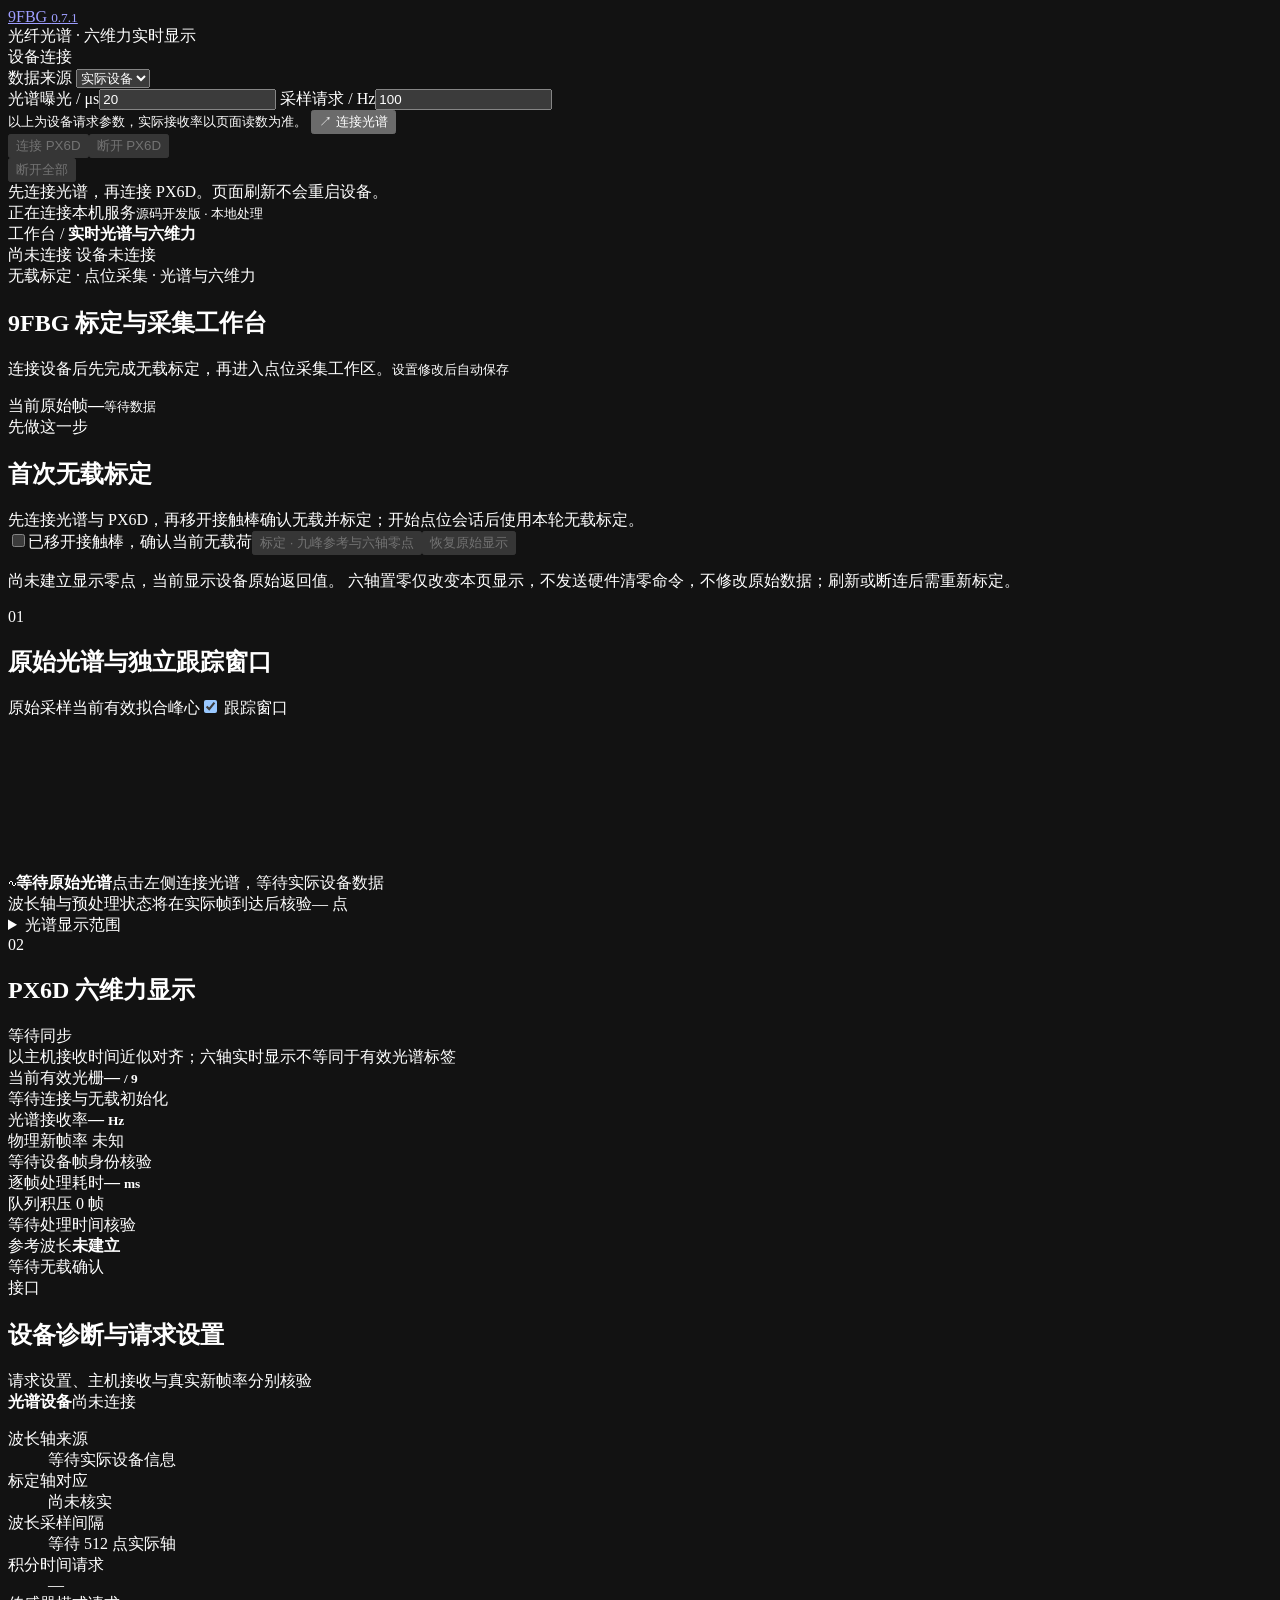
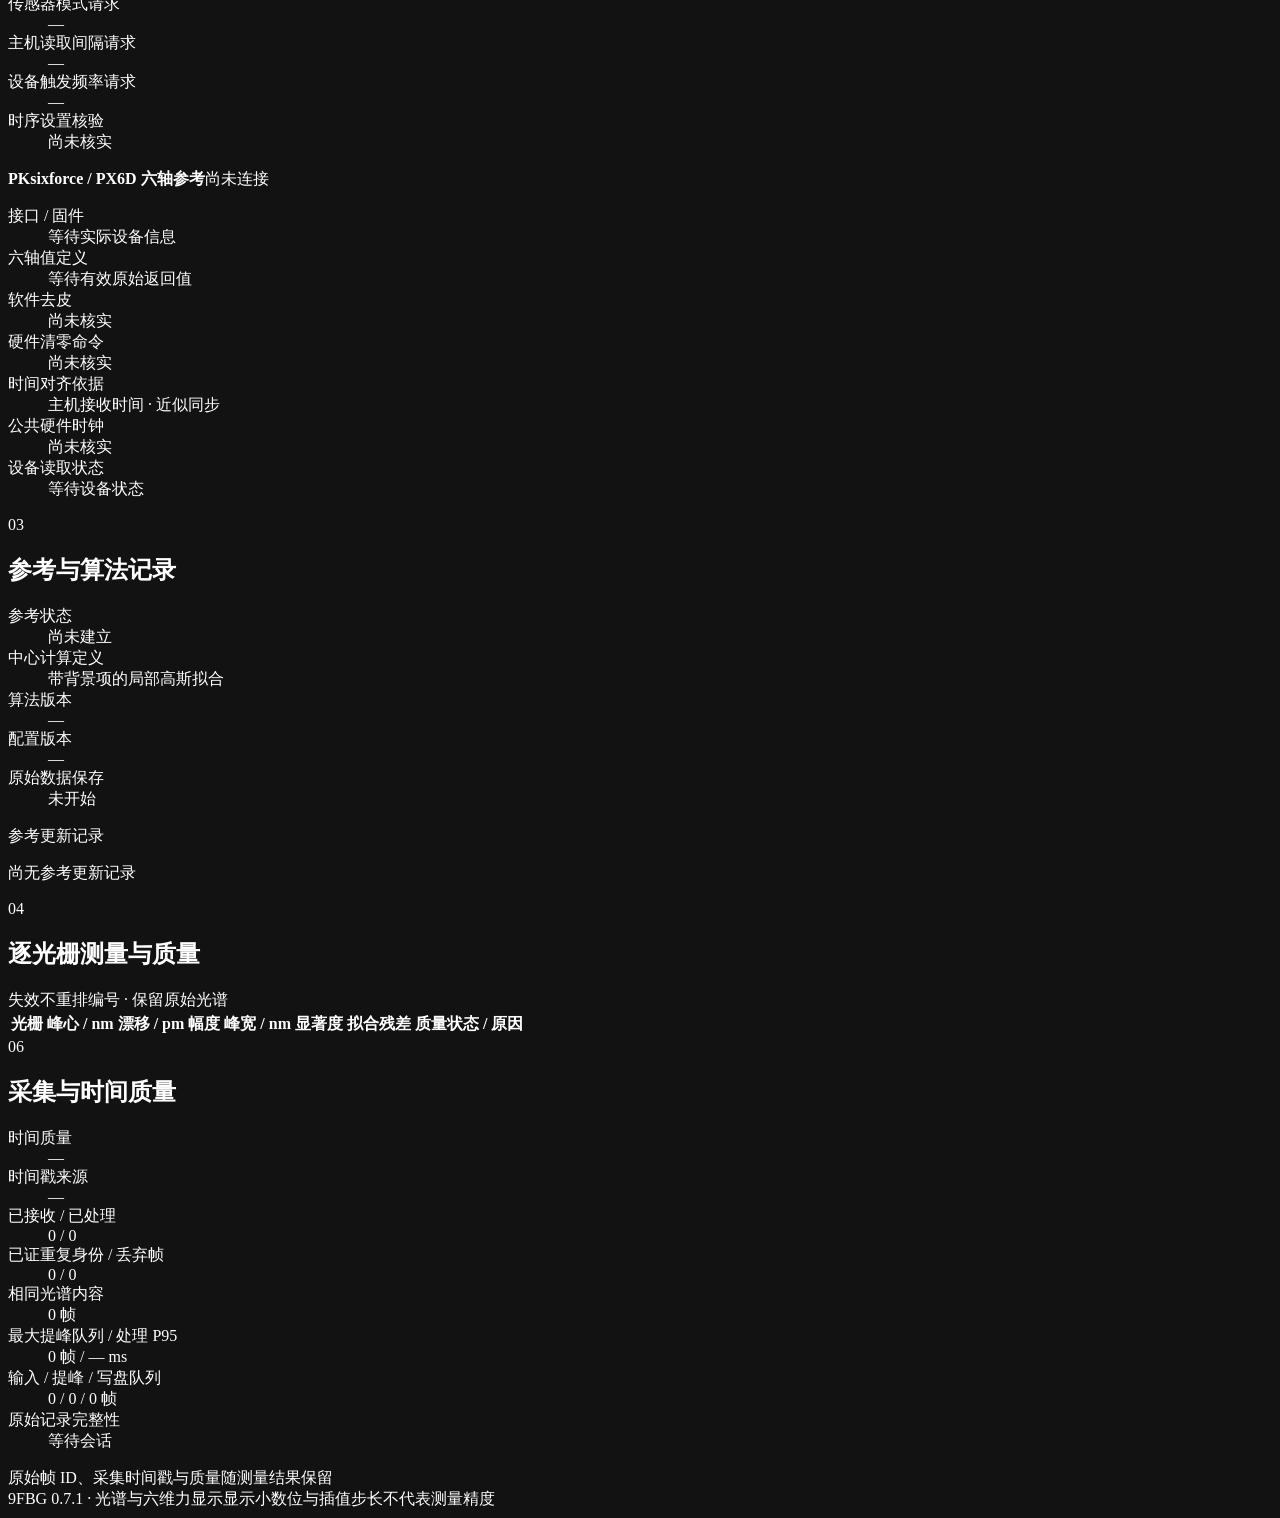
==== frontend/index.html @ 74b01b5b "导入 9FBG 0.7.1 源码开发版" ====
<!doctype html>
<html lang="zh-CN">
<head>
  <meta charset="UTF-8">
  <meta name="viewport" content="width=device-width, initial-scale=1.0">
  <meta name="color-scheme" content="dark">
  <title>9FBG · 光谱与六维力显示</title>
  <link rel="stylesheet" href="/style.css?version=0.7.1">
  <link rel="stylesheet" href="/experiment.css?version=0.7.1">
  <script src="/preferences.js" defer></script>
  <script src="/display.js" defer></script>
  <script src="/experiment.js?version=0.7.1" defer></script>
  <script src="/app.js" defer></script>
</head>
<body>
  <div class="workspace">
    <aside class="sidebar" aria-label="设备连接与显示操作">
      <a class="brand" href="/" aria-label="9FBG 工作台首页"><span class="brand-mark" aria-hidden="true"><i></i><i></i><i></i><i></i><i></i></span><span>9FBG <small id="version">0.7.1</small></span></a>
      <div class="product-description">光纤光谱 · 六维力实时显示</div>
      <div class="sidebar-divider"></div>
      <div id="connectionControls" class="connection-controls">
        <div class="sidebar-label">设备连接</div>
        <label class="field-label" for="sourceMode">数据来源</label>
        <select id="sourceMode"><option value="hardware">实际设备</option></select>
        <div class="connection-parameters">
          <label class="display-field" for="integrationUs"><span>光谱曝光 / μs</span><input id="integrationUs" type="number" value="20" min="1" step="1" inputmode="numeric"></label>
          <label class="display-field" for="sampleRateHz"><span>采样请求 / Hz</span><input id="sampleRateHz" type="number" value="100" min="1" step="1" inputmode="numeric"></label>
        </div>
        <small id="samplingRequestNote" class="display-note">以上为设备请求参数，实际接收率以页面读数为准。</small>
        <button id="connectBtn" class="button primary"><span aria-hidden="true">↗</span> 连接光谱</button>
        <div class="connection-force-buttons"><button id="px6dConnectBtn" class="button secondary" disabled>连接 PX6D</button><button id="px6dDisconnectBtn" class="button subtle" disabled>断开 PX6D</button></div>
        <button id="disconnectBtn" class="button subtle" disabled>断开全部</button>
        <div class="source-note" id="sourceNote">先连接光谱，再连接 PX6D。页面刷新不会重启设备。</div>
      </div>
      <div class="sidebar-footer"><span class="status-dot" id="serverDot"></span><span id="serverStatus">正在连接本机服务</span><small>源码开发版 · 本地处理</small></div>
    </aside>

    <main>
      <header class="topbar"><div class="breadcrumb">工作台 <span>/</span> <strong>实时光谱与六维力</strong></div><div class="topbar-right"><span class="mode-badge" id="modeBadge">尚未连接</span><span class="live-badge" id="runningBadge"><i></i> 设备未连接</span></div></header>
      <div class="main-content">
        <section class="page-heading"><div><div class="eyebrow">无载标定 · 点位采集 · 光谱与六维力</div><h1>9FBG 标定与采集工作台</h1><p>连接设备后先完成无载标定，再进入点位采集工作区。<small id="settingsStatus">设置修改后自动保存</small></p></div><div class="frame-stamp"><span>当前原始帧</span><strong id="frameId">—</strong><small id="frameTime">等待数据</small></div></section>
        <section class="panel initial-calibration-panel" aria-labelledby="initialCalibrationTitle">
          <div class="initial-calibration-heading"><span class="panel-index">先做这一步</span><h2 id="initialCalibrationTitle">首次无载标定</h2><span id="initialCalibrationNote" class="display-note" role="status">先连接光谱与 PX6D，再移开接触棒确认无载并标定；开始点位会话后使用本轮无载标定。</span></div>
          <div class="initial-calibration-actions"><label class="confirmation"><input id="forceUnloadedCheck" type="checkbox"><span>已移开接触棒，确认当前无载荷</span></label><button id="forceZeroBtn" class="button primary" disabled>标定 · 九峰参考与六轴零点</button><button id="forceZeroReset" class="button subtle" disabled>恢复原始显示</button></div>
          <p class="display-note initial-calibration-status"><span id="forceDisplayZeroStatus" role="status">尚未建立显示零点，当前显示设备原始返回值。</span> 六轴置零仅改变本页显示，不发送硬件清零命令，不修改原始数据；刷新或断连后需重新标定。</p>
        </section>
        <section id="liveDisplayPanel" class="panel live-display-panel" aria-label="实时光谱与六维力">
          <div class="live-display-columns">
            <section class="spectrum-panel" aria-labelledby="spectrumTitle">
          <div class="panel-header"><div><span class="panel-index">01</span><h2 id="spectrumTitle">原始光谱与独立跟踪窗口</h2></div><div class="chart-legend"><span><i class="raw-key"></i>原始采样</span><span><i class="fit-key"></i>当前有效拟合</span><span><i class="center-key"></i>峰心</span><label><input id="showWindows" type="checkbox" checked> 跟踪窗口</label></div></div>
          <div class="canvas-wrap spectrum-wrap"><canvas id="spectrumChart" aria-label="原始光谱、9 个跟踪窗口、拟合曲线和峰心标记" role="img"></canvas><div id="spectrumEmpty" class="chart-empty"><span class="empty-wave" aria-hidden="true">∿</span><strong>等待原始光谱</strong><span>点击左侧连接光谱，等待实际设备数据</span></div><div class="chart-tooltip" id="spectrumTooltip" hidden></div></div>
          <div class="chart-footer"><span id="axisSummary">波长轴与预处理状态将在实际帧到达后核验</span><span id="rawPointCount">— 点</span></div>
          <details class="display-controls">
            <summary>光谱显示范围</summary>
            <div class="display-controls-body">
              <div class="display-range-grid spectrum-range-grid">
                <label class="display-field display-mode" for="spectrumRangeMode"><span>显示方式</span><select id="spectrumRangeMode"><option value="auto">完整标定轴 · 自动强度</option><option value="manual">手动显示范围</option></select></label>
                <label class="display-field" for="spectrumXMin"><span>波长下限 / nm</span><input id="spectrumXMin" type="number" step="any" inputmode="decimal" placeholder="实际标定轴下限"></label>
                <label class="display-field" for="spectrumXMax"><span>波长上限 / nm</span><input id="spectrumXMax" type="number" step="any" inputmode="decimal" placeholder="实际标定轴上限"></label>
                <label class="display-field" for="spectrumYMin"><span>强度下限 / 计数</span><input id="spectrumYMin" type="number" step="1" inputmode="numeric" placeholder="自动"></label>
                <label class="display-field" for="spectrumYMax"><span>强度上限 / 计数</span><input id="spectrumYMax" type="number" step="1" inputmode="numeric" placeholder="自动"></label>
              </div>
              <div class="display-action-row"><button id="spectrumRangeApply" class="button secondary">应用显示范围</button><button id="spectrumRangeReset" class="button subtle">恢复完整光谱</button></div>
              <p class="display-note"><span id="spectrumDisplayStatus" role="status">横轴采用实际设备标定波长坐标，单位 nm；纵轴为原始强度计数。</span> 范围设置只调整显示，不修改原始采样或提峰配置。</p>
            </div>
          </details>
          <div id="qualityWarnings" class="diagnostic-notes" hidden></div>
        </section>
            <section class="force-panel" aria-labelledby="forceTitle">
          <div class="panel-header"><div><span class="panel-index">02</span><h2 id="forceTitle">PX6D 六维力显示</h2></div><span id="syncState" class="quality-pill neutral">等待同步</span></div>
          <div class="force-grid" id="forceGrid"></div>
          <div class="chart-footer"><span id="syncDetail">以主机接收时间近似对齐；六轴实时显示不等同于有效光谱标签</span></div>
        </section>
          </div>
          <section class="metric-grid" aria-label="实时采集指标">
          <div class="metric-card"><span>当前有效光栅</span><strong id="validCount">— <small>/ 9</small></strong><div><i class="metric-tick"></i><span id="trackerSummary">等待连接与无载初始化</span></div></div>
          <div class="metric-card"><span>光谱接收率</span><strong><span id="receiveHz">—</span> <small>Hz</small></strong><div>物理新帧率 <span id="newFrameHz">未知</span></div><div id="newFrameReason">等待设备帧身份核验</div></div>
          <div class="metric-card"><span>逐帧处理耗时</span><strong id="processingMs">— <small>ms</small></strong><div>队列积压 <span id="queueDepth">0</span> 帧</div><div id="queueDelay">等待处理时间核验</div></div>
          <div class="metric-card"><span>参考波长</span><strong id="referenceVersion">未建立</strong><div><span id="freezeDot" class="status-dot"></span><span id="freezeStatus">等待无载确认</span></div></div>
        </section>
        </section>
        <div id="notice" class="notice" role="status" aria-live="polite" hidden></div>
        <div id="experimentWorkspace" class="experiment-workspace"></div>

        <section class="panel device-panel" aria-labelledby="deviceTitle"><div class="panel-header"><div><span class="panel-index">接口</span><h2 id="deviceTitle">设备诊断与请求设置</h2></div><span class="muted-caption">请求设置、主机接收与真实新帧率分别核验</span></div><div class="device-grid"><div class="device-column"><div class="device-column-heading"><strong>光谱设备</strong><span id="opticalDeviceStatus" class="quality-pill neutral">尚未连接</span></div><dl class="detail-list"><div><dt>波长轴来源</dt><dd id="axisSource">等待实际设备信息</dd></div><div><dt>标定轴对应</dt><dd id="axisIdentity">尚未核实</dd></div><div><dt>波长采样间隔</dt><dd id="axisSpacing">等待 512 点实际轴</dd></div><div><dt>积分时间请求</dt><dd id="integrationRequest">—</dd></div><div><dt>传感器模式请求</dt><dd id="sensorModeRequest">—</dd></div><div><dt>主机读取间隔请求</dt><dd id="readIntervalRequest">—</dd></div><div><dt>设备触发频率请求</dt><dd id="triggerRequest">—</dd></div><div><dt>时序设置核验</dt><dd id="timingReadback">尚未核实</dd></div></dl></div><div class="device-column"><div class="device-column-heading"><strong>PKsixforce / PX6D 六轴参考</strong><span id="forceDeviceStatus" class="quality-pill neutral">尚未连接</span></div><dl class="detail-list"><div><dt>接口 / 固件</dt><dd id="forceDeviceIdentity">等待实际设备信息</dd></div><div><dt>六轴值定义</dt><dd id="forceValueDefinition">等待有效原始返回值</dd></div><div><dt>软件去皮</dt><dd id="forceTareStatus">尚未核实</dd></div><div><dt>硬件清零命令</dt><dd id="forceZeroStatus">尚未核实</dd></div><div><dt>时间对齐依据</dt><dd id="syncBasis">主机接收时间 · 近似同步</dd></div><div><dt>公共硬件时钟</dt><dd id="sharedClockStatus">尚未核实</dd></div><div><dt>设备读取状态</dt><dd id="deviceReadStatus">等待设备状态</dd></div></dl></div></div></section>

        <section class="panel reference-panel" aria-labelledby="referenceTitle"><div class="panel-header"><div><span class="panel-index">03</span><h2 id="referenceTitle">参考与算法记录</h2></div></div><dl class="detail-list"><div><dt>参考状态</dt><dd id="referenceState">尚未建立</dd></div><div><dt>中心计算定义</dt><dd>带背景项的局部高斯拟合</dd></div><div><dt>算法版本</dt><dd id="algorithmVersion">—</dd></div><div><dt>配置版本</dt><dd id="configVersion">—</dd></div><div><dt>原始数据保存</dt><dd id="sessionState">未开始</dd></div></dl><div class="record-label">参考更新记录</div><div id="referenceHistory" class="reference-history"><p>尚无参考更新记录</p></div></section>

        <section class="panel quality-panel" aria-labelledby="qualityTitle"><div class="panel-header"><div><span class="panel-index">04</span><h2 id="qualityTitle">逐光栅测量与质量</h2></div><span class="muted-caption">失效不重排编号 · 保留原始光谱</span></div><div class="table-scroll"><table><thead><tr><th>光栅</th><th>峰心 / nm</th><th>漂移 / pm</th><th>幅度</th><th>峰宽 / nm</th><th>显著度</th><th>拟合残差</th><th>质量状态 / 原因</th></tr></thead><tbody id="peakTable"></tbody></table></div></section>

        <div class="bottom-grid">
          <section class="panel acquisition-panel" aria-labelledby="acquisitionTitle"><div class="panel-header"><div><span class="panel-index">06</span><h2 id="acquisitionTitle">采集与时间质量</h2></div></div><dl class="acquisition-grid"><div><dt>时间质量</dt><dd id="timeQuality">—</dd></div><div><dt>时间戳来源</dt><dd id="timestampSource">—</dd></div><div><dt>已接收 / 已处理</dt><dd id="frameCounts">0 / 0</dd></div><div><dt>已证重复身份 / 丢弃帧</dt><dd id="duplicateCounts">0 / 0</dd></div><div><dt>相同光谱内容</dt><dd id="identicalPayloads">0 帧</dd></div><div><dt>最大提峰队列 / 处理 P95</dt><dd id="queuePeak">0 帧 / — ms</dd></div><div><dt>输入 / 提峰 / 写盘队列</dt><dd id="pipelineQueues">0 / 0 / 0 帧</dd></div><div><dt>原始记录完整性</dt><dd id="storageIntegrity">等待会话</dd></div></dl><div class="chart-footer"><span id="sessionPath">原始帧 ID、采集时间戳与质量随测量结果保留</span></div></section>
        </div>
        <footer class="page-footer"><span>9FBG <span id="footerVersion">0.7.1</span> · 光谱与六维力显示</span><span>显示小数位与插值步长不代表测量精度</span></footer>
      </div>
    </main>
  </div>
</body>
</html>
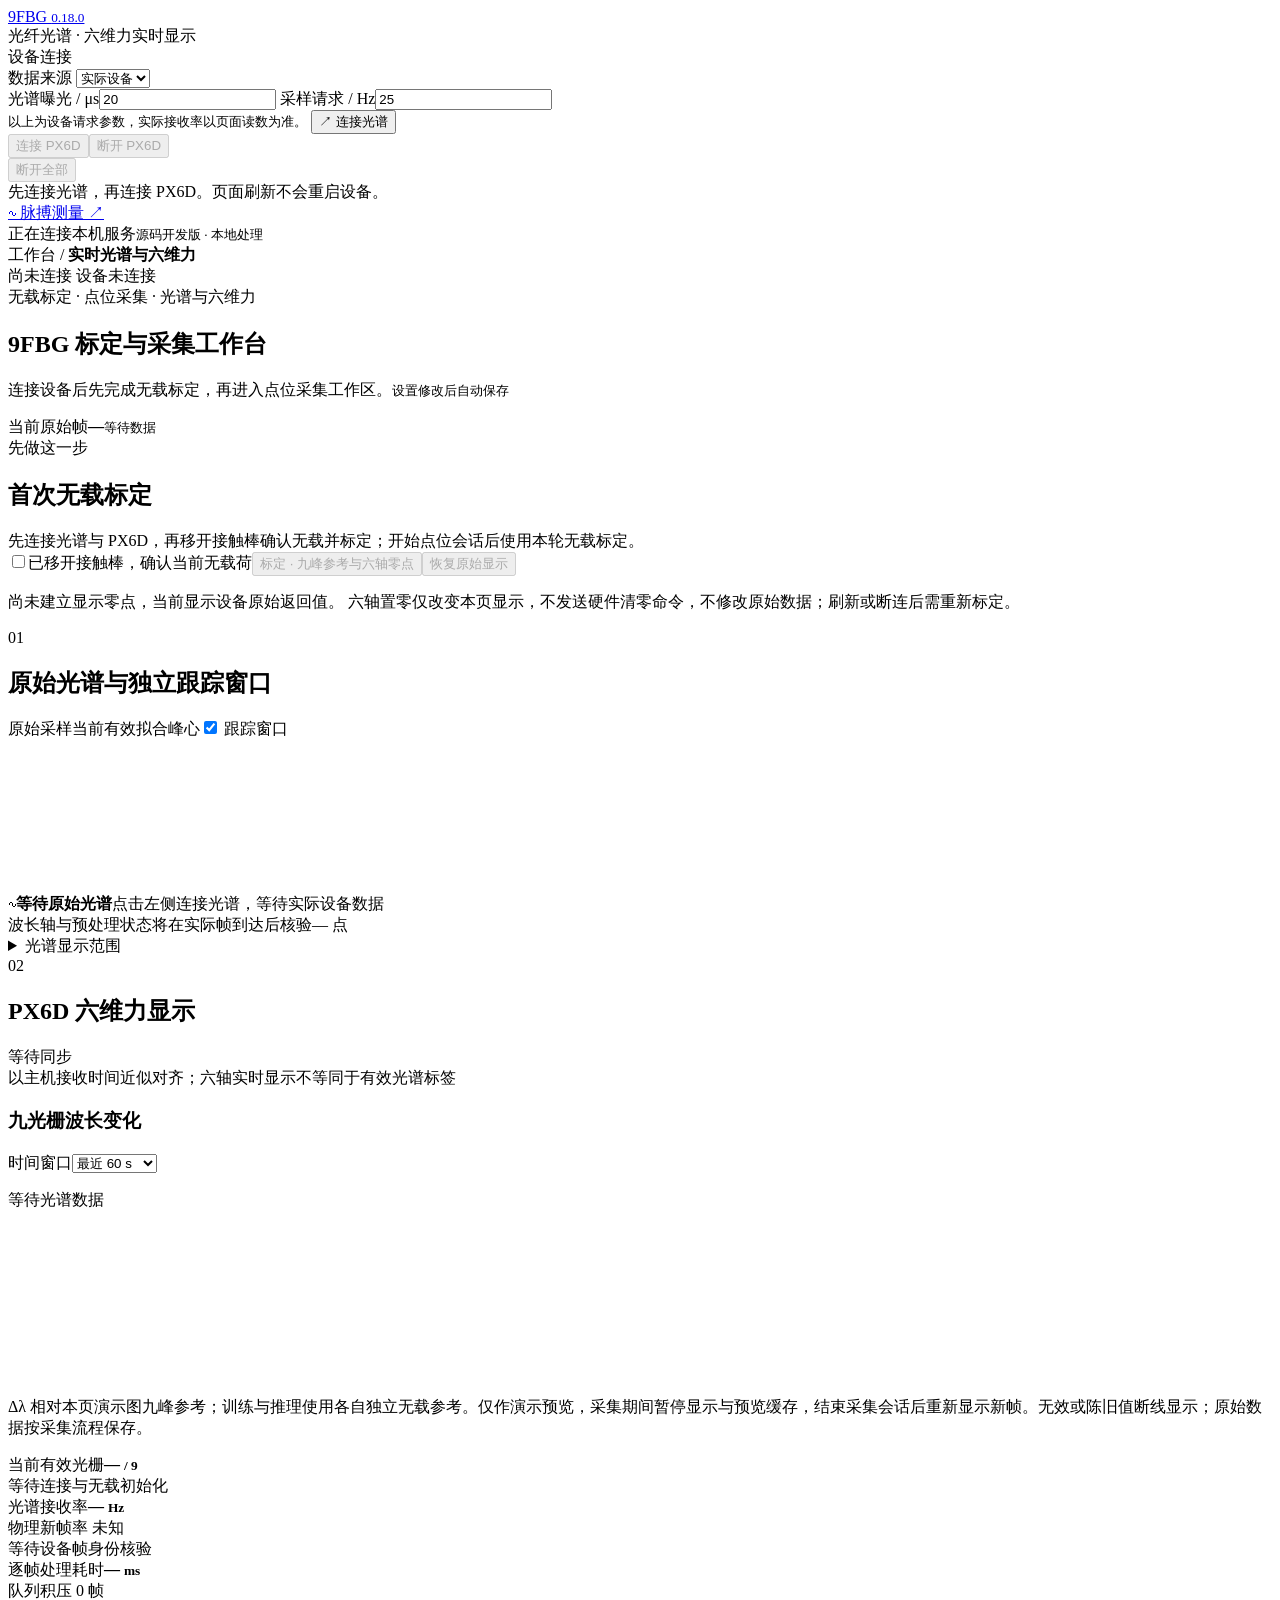
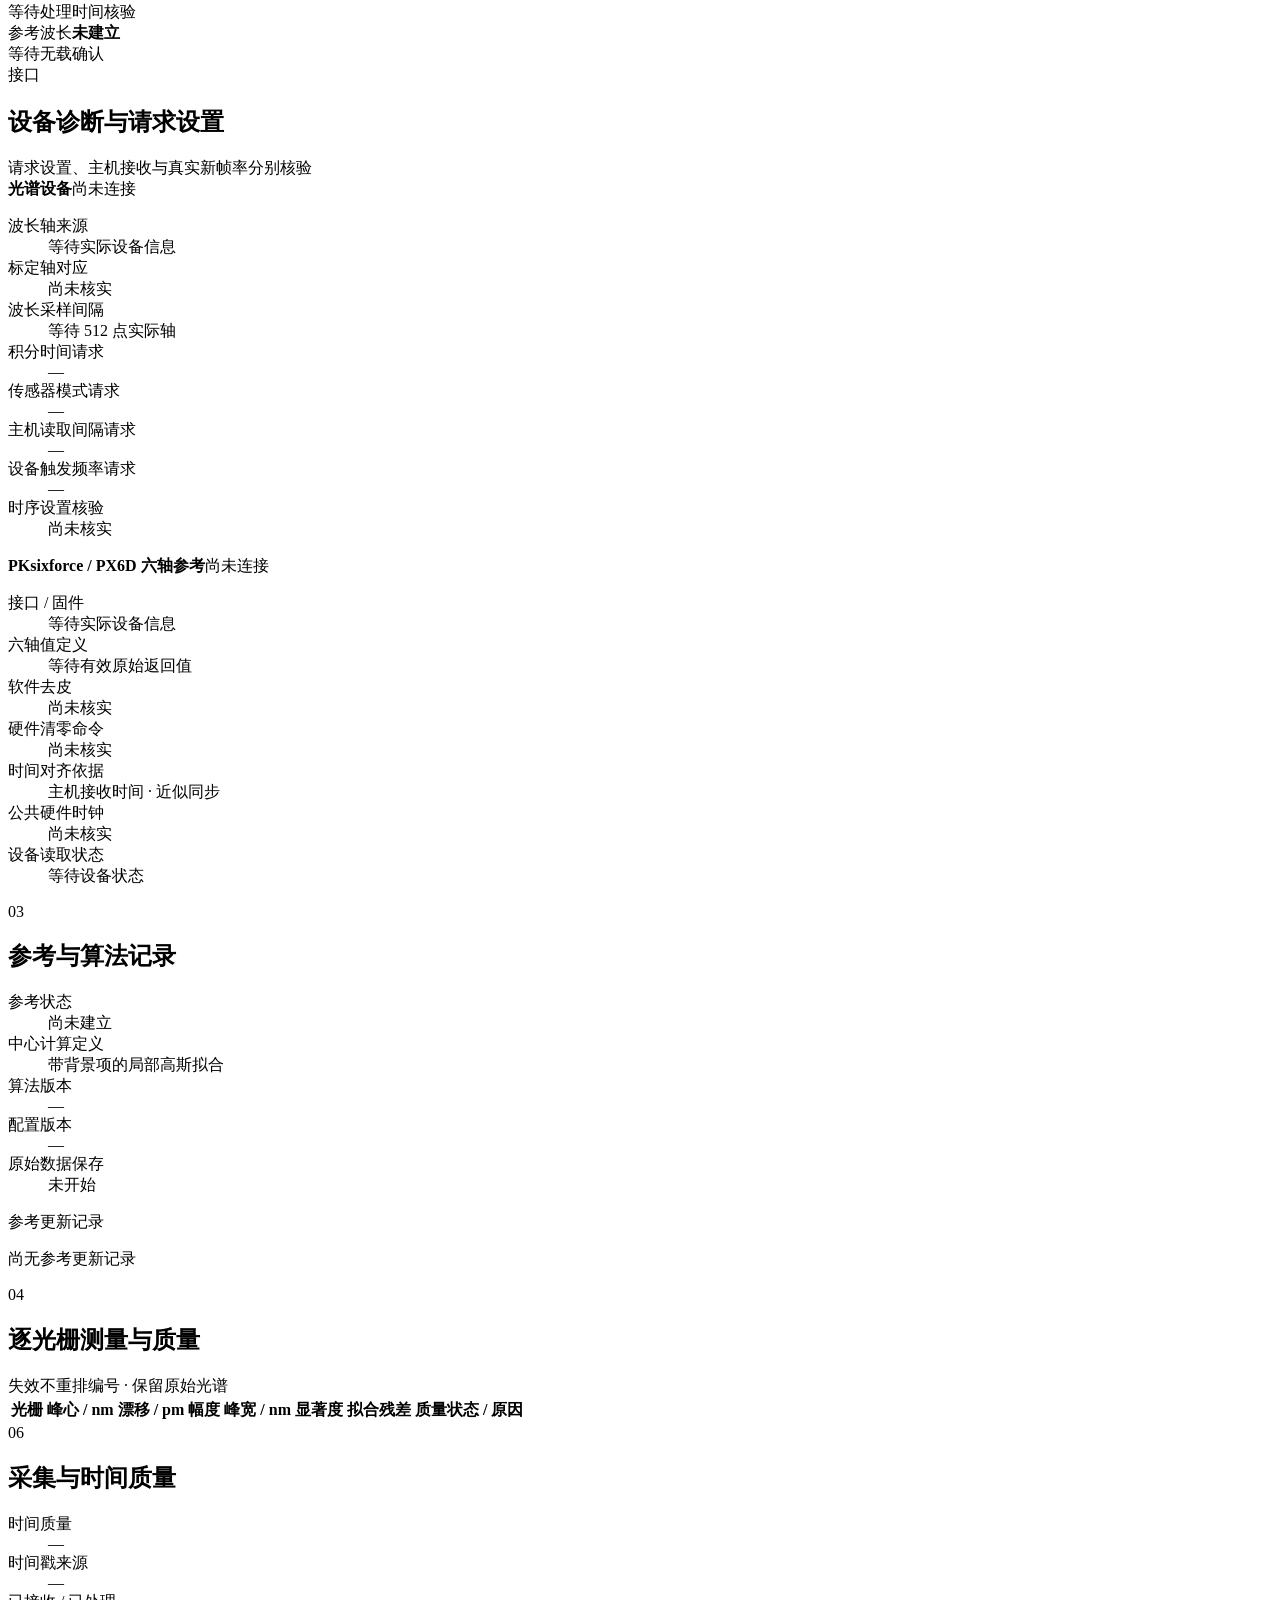
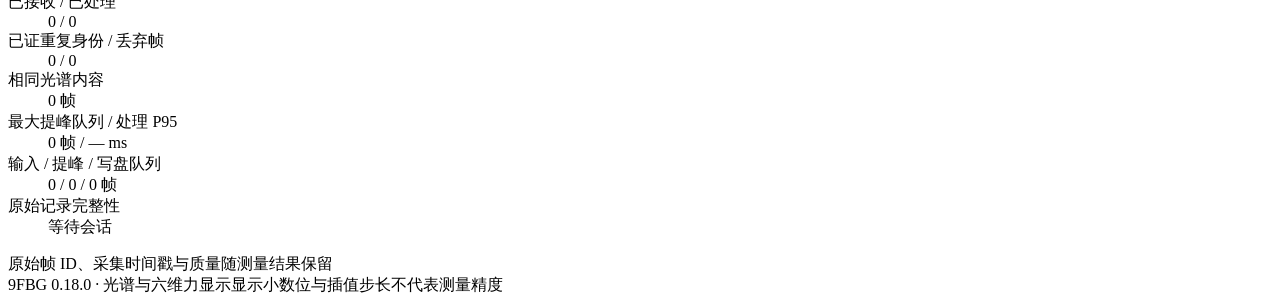
==== commit cd3c5425: "更新 9FBG 0.21.11 源码开发版" ====
--- a/frontend/index.html
+++ b/frontend/index.html
@@ -3,20 +3,24 @@
 <head>
   <meta charset="UTF-8">
   <meta name="viewport" content="width=device-width, initial-scale=1.0">
-  <meta name="color-scheme" content="dark">
+  <meta name="color-scheme" content="light">
   <title>9FBG · 光谱与六维力显示</title>
-  <link rel="stylesheet" href="/style.css?version=0.7.1">
-  <link rel="stylesheet" href="/experiment.css?version=0.7.1">
-  <script src="/preferences.js" defer></script>
-  <script src="/display.js" defer></script>
-  <script src="/experiment.js?version=0.7.1" defer></script>
-  <script src="/app.js" defer></script>
+  <link rel="stylesheet" href="/style.css?version=0.18.0">
+  <link rel="stylesheet" href="/experiment.css?version=0.18.0">
+  <link rel="stylesheet" href="/pulse.css?version=0.18.0">
+  <script src="/gui_priority.js?version=0.18.0" defer></script>
+  <script src="/preferences.js?version=0.18.0" defer></script>
+  <script src="/display.js?version=0.18.0" defer></script>
+  <script src="/wavelength_chart.js?version=0.18.0" defer></script>
+  <script src="/experiment.js?version=0.18.0" defer></script>
+  <script src="/app.js?version=0.18.0" defer></script>
 </head>
 <body>
   <div class="workspace">
     <aside class="sidebar" aria-label="设备连接与显示操作">
-      <a class="brand" href="/" aria-label="9FBG 工作台首页"><span class="brand-mark" aria-hidden="true"><i></i><i></i><i></i><i></i><i></i></span><span>9FBG <small id="version">0.7.1</small></span></a>
+      <a class="brand" href="/" aria-label="9FBG 工作台首页"><span class="brand-mark" aria-hidden="true"><i></i><i></i><i></i><i></i><i></i></span><span>9FBG <small id="version" data-ui-version="0.18.0">0.18.0</small></span></a>
       <div class="product-description">光纤光谱 · 六维力实时显示</div>
+      <div id="serviceVersion" class="product-description" hidden></div>
       <div class="sidebar-divider"></div>
       <div id="connectionControls" class="connection-controls">
         <div class="sidebar-label">设备连接</div>
@@ -24,7 +28,7 @@
         <select id="sourceMode"><option value="hardware">实际设备</option></select>
         <div class="connection-parameters">
           <label class="display-field" for="integrationUs"><span>光谱曝光 / μs</span><input id="integrationUs" type="number" value="20" min="1" step="1" inputmode="numeric"></label>
-          <label class="display-field" for="sampleRateHz"><span>采样请求 / Hz</span><input id="sampleRateHz" type="number" value="100" min="1" step="1" inputmode="numeric"></label>
+          <label class="display-field" for="sampleRateHz"><span>采样请求 / Hz</span><input id="sampleRateHz" type="number" value="25" min="1" step="1" inputmode="numeric"></label>
         </div>
         <small id="samplingRequestNote" class="display-note">以上为设备请求参数，实际接收率以页面读数为准。</small>
         <button id="connectBtn" class="button primary"><span aria-hidden="true">↗</span> 连接光谱</button>
@@ -32,19 +36,22 @@
         <button id="disconnectBtn" class="button subtle" disabled>断开全部</button>
         <div class="source-note" id="sourceNote">先连接光谱，再连接 PX6D。页面刷新不会重启设备。</div>
       </div>
+      <a id="pulsePageBtn" class="button pulse-entry" href="/pulse.html?version=0.18.0" target="_blank" rel="noopener"><span aria-hidden="true">∿</span> 脉搏测量 <span aria-hidden="true">↗</span></a>
       <div class="sidebar-footer"><span class="status-dot" id="serverDot"></span><span id="serverStatus">正在连接本机服务</span><small>源码开发版 · 本地处理</small></div>
     </aside>
 
     <main>
       <header class="topbar"><div class="breadcrumb">工作台 <span>/</span> <strong>实时光谱与六维力</strong></div><div class="topbar-right"><span class="mode-badge" id="modeBadge">尚未连接</span><span class="live-badge" id="runningBadge"><i></i> 设备未连接</span></div></header>
       <div class="main-content">
-        <section class="page-heading"><div><div class="eyebrow">无载标定 · 点位采集 · 光谱与六维力</div><h1>9FBG 标定与采集工作台</h1><p>连接设备后先完成无载标定，再进入点位采集工作区。<small id="settingsStatus">设置修改后自动保存</small></p></div><div class="frame-stamp"><span>当前原始帧</span><strong id="frameId">—</strong><small id="frameTime">等待数据</small></div></section>
+        <div id="guiPriorityNotice" class="notice gui-priority-notice" role="status" hidden><strong>脉搏曲线优先 · 本页显示与状态刷新已暂停</strong><span id="guiPriorityMessage">后台采集、保存与训练继续；恢复后核对最新状态。</span><button id="guiPriorityResume" class="button secondary">恢复本页实时显示</button></div>
+        <section class="page-heading"><div><div class="eyebrow">无载标定 · 点位采集 · 光谱与六维力</div><h1>9FBG 标定与采集工作台</h1><p>连接设备后先完成无载标定，再进入点位采集工作区。<small id="settingsStatus">设置修改后自动保存</small></p></div><div class="frame-stamp"><span id="frameLabel">当前原始帧</span><strong id="frameId">—</strong><small id="frameTime">等待数据</small></div></section>
         <section class="panel initial-calibration-panel" aria-labelledby="initialCalibrationTitle">
           <div class="initial-calibration-heading"><span class="panel-index">先做这一步</span><h2 id="initialCalibrationTitle">首次无载标定</h2><span id="initialCalibrationNote" class="display-note" role="status">先连接光谱与 PX6D，再移开接触棒确认无载并标定；开始点位会话后使用本轮无载标定。</span></div>
           <div class="initial-calibration-actions"><label class="confirmation"><input id="forceUnloadedCheck" type="checkbox"><span>已移开接触棒，确认当前无载荷</span></label><button id="forceZeroBtn" class="button primary" disabled>标定 · 九峰参考与六轴零点</button><button id="forceZeroReset" class="button subtle" disabled>恢复原始显示</button></div>
           <p class="display-note initial-calibration-status"><span id="forceDisplayZeroStatus" role="status">尚未建立显示零点，当前显示设备原始返回值。</span> 六轴置零仅改变本页显示，不发送硬件清零命令，不修改原始数据；刷新或断连后需重新标定。</p>
         </section>
         <section id="liveDisplayPanel" class="panel live-display-panel" aria-label="实时光谱与六维力">
+          <div id="captureDisplayNotice" class="capture-display-notice" role="status" hidden><strong>采集期间，上方显示已冻结</strong><span>原始光谱与九路波长图暂停显示和预览缓存；实际采样、保存和下方采集区继续运行。结束采集会话后自动恢复。</span><small id="captureDisplaySnapshot"></small><span id="captureDisplayHealth"></span></div>
           <div class="live-display-columns">
             <section class="spectrum-panel" aria-labelledby="spectrumTitle">
           <div class="panel-header"><div><span class="panel-index">01</span><h2 id="spectrumTitle">原始光谱与独立跟踪窗口</h2></div><div class="chart-legend"><span><i class="raw-key"></i>原始采样</span><span><i class="fit-key"></i>当前有效拟合</span><span><i class="center-key"></i>峰心</span><label><input id="showWindows" type="checkbox" checked> 跟踪窗口</label></div></div>
@@ -72,6 +79,7 @@
           <div class="chart-footer"><span id="syncDetail">以主机接收时间近似对齐；六轴实时显示不等同于有效光谱标签</span></div>
         </section>
           </div>
+          <section class="display-wavelength-panel" aria-labelledby="expWavelengthTitle"><div class="wavelength-heading"><h3 id="expWavelengthTitle">九光栅波长变化</h3><label><span>时间窗口</span><select id="expWavelengthWindow" aria-label="波长变化图时间窗口"><option value="30">最近 30 s</option><option value="60" selected>最近 60 s</option><option value="120">最近 120 s</option></select></label></div><p id="expWavelengthStatus" class="wavelength-status" role="status">等待光谱数据</p><canvas id="expWavelengthChart" aria-label="FBG1 至 FBG9 相对九峰参考波长变化曲线，纵轴皮米，横轴相对主机接收时间">浏览器需支持画布才能显示波长变化曲线。</canvas><div id="expWavelengthLegend" class="wavelength-legend"></div><p class="display-note">Δλ 相对本页演示图九峰参考；训练与推理使用各自独立无载参考。仅作演示预览，采集期间暂停显示与预览缓存，结束采集会话后重新显示新帧。无效或陈旧值断线显示；原始数据按采集流程保存。</p></section>
           <section class="metric-grid" aria-label="实时采集指标">
           <div class="metric-card"><span>当前有效光栅</span><strong id="validCount">— <small>/ 9</small></strong><div><i class="metric-tick"></i><span id="trackerSummary">等待连接与无载初始化</span></div></div>
           <div class="metric-card"><span>光谱接收率</span><strong><span id="receiveHz">—</span> <small>Hz</small></strong><div>物理新帧率 <span id="newFrameHz">未知</span></div><div id="newFrameReason">等待设备帧身份核验</div></div>
@@ -86,12 +94,12 @@
 
         <section class="panel reference-panel" aria-labelledby="referenceTitle"><div class="panel-header"><div><span class="panel-index">03</span><h2 id="referenceTitle">参考与算法记录</h2></div></div><dl class="detail-list"><div><dt>参考状态</dt><dd id="referenceState">尚未建立</dd></div><div><dt>中心计算定义</dt><dd>带背景项的局部高斯拟合</dd></div><div><dt>算法版本</dt><dd id="algorithmVersion">—</dd></div><div><dt>配置版本</dt><dd id="configVersion">—</dd></div><div><dt>原始数据保存</dt><dd id="sessionState">未开始</dd></div></dl><div class="record-label">参考更新记录</div><div id="referenceHistory" class="reference-history"><p>尚无参考更新记录</p></div></section>
 
-        <section class="panel quality-panel" aria-labelledby="qualityTitle"><div class="panel-header"><div><span class="panel-index">04</span><h2 id="qualityTitle">逐光栅测量与质量</h2></div><span class="muted-caption">失效不重排编号 · 保留原始光谱</span></div><div class="table-scroll"><table><thead><tr><th>光栅</th><th>峰心 / nm</th><th>漂移 / pm</th><th>幅度</th><th>峰宽 / nm</th><th>显著度</th><th>拟合残差</th><th>质量状态 / 原因</th></tr></thead><tbody id="peakTable"></tbody></table></div></section>
+        <section class="panel quality-panel" aria-labelledby="qualityTitle"><div class="panel-header"><div><span class="panel-index">04</span><h2 id="qualityTitle">逐光栅测量与质量</h2></div><span class="muted-caption">失效不重排编号 · 保留原始光谱</span><span id="peakDisplayStatus" class="peak-display-status" hidden></span></div><div class="table-scroll"><table><thead><tr><th>光栅</th><th>峰心 / nm</th><th>漂移 / pm</th><th>幅度</th><th>峰宽 / nm</th><th>显著度</th><th>拟合残差</th><th>质量状态 / 原因</th></tr></thead><tbody id="peakTable"></tbody></table></div></section>
 
         <div class="bottom-grid">
           <section class="panel acquisition-panel" aria-labelledby="acquisitionTitle"><div class="panel-header"><div><span class="panel-index">06</span><h2 id="acquisitionTitle">采集与时间质量</h2></div></div><dl class="acquisition-grid"><div><dt>时间质量</dt><dd id="timeQuality">—</dd></div><div><dt>时间戳来源</dt><dd id="timestampSource">—</dd></div><div><dt>已接收 / 已处理</dt><dd id="frameCounts">0 / 0</dd></div><div><dt>已证重复身份 / 丢弃帧</dt><dd id="duplicateCounts">0 / 0</dd></div><div><dt>相同光谱内容</dt><dd id="identicalPayloads">0 帧</dd></div><div><dt>最大提峰队列 / 处理 P95</dt><dd id="queuePeak">0 帧 / — ms</dd></div><div><dt>输入 / 提峰 / 写盘队列</dt><dd id="pipelineQueues">0 / 0 / 0 帧</dd></div><div><dt>原始记录完整性</dt><dd id="storageIntegrity">等待会话</dd></div></dl><div class="chart-footer"><span id="sessionPath">原始帧 ID、采集时间戳与质量随测量结果保留</span></div></section>
         </div>
-        <footer class="page-footer"><span>9FBG <span id="footerVersion">0.7.1</span> · 光谱与六维力显示</span><span>显示小数位与插值步长不代表测量精度</span></footer>
+        <footer class="page-footer"><span>9FBG <span id="footerVersion">0.18.0</span><span id="footerServiceVersion" hidden></span> · 光谱与六维力显示</span><span>显示小数位与插值步长不代表测量精度</span></footer>
       </div>
     </main>
   </div>
